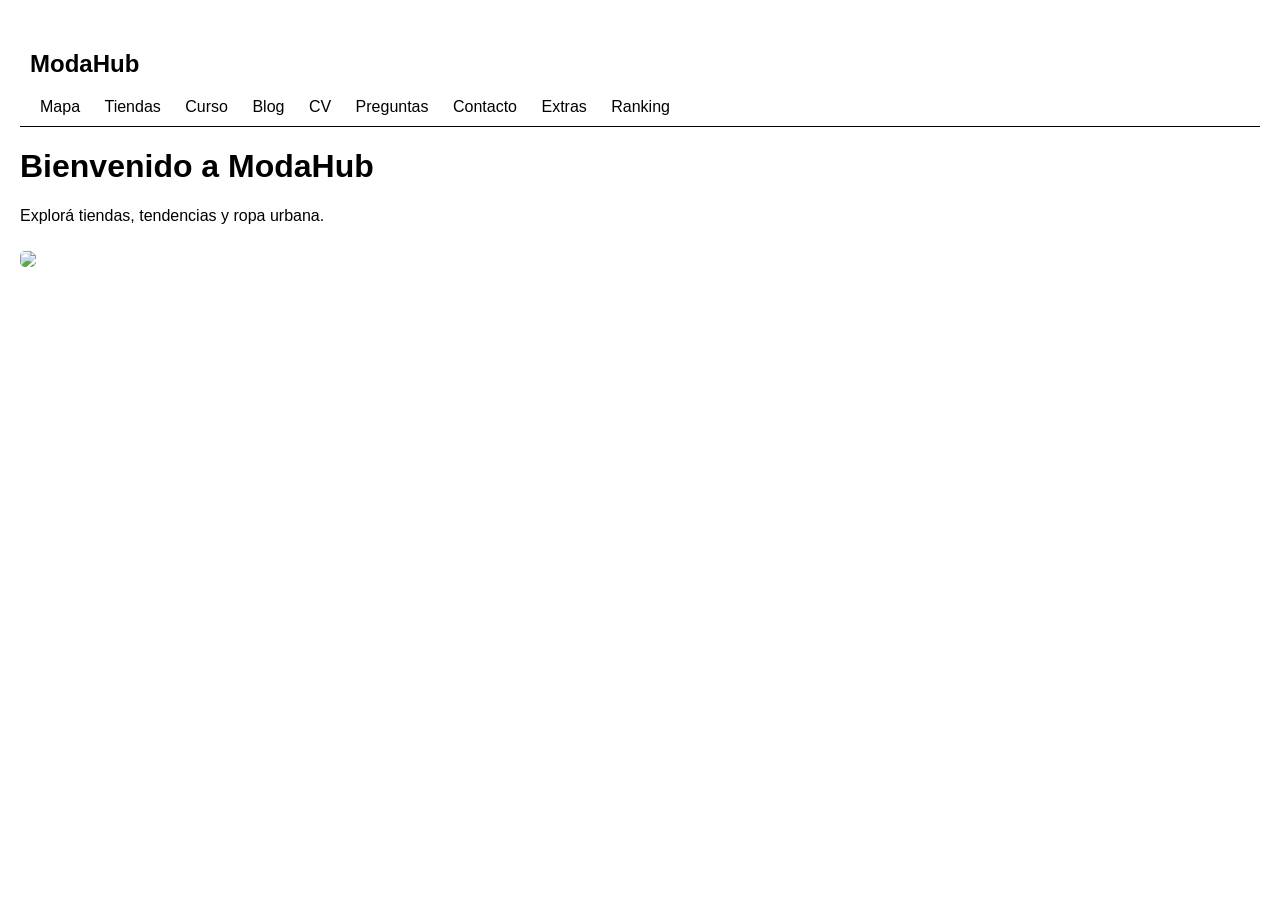
==== index.html @ ccc8531a "Add files via upload" ====
<!DOCTYPE html>
<html lang="es">

<head>
    <meta charset="UTF-8">
    <title>ModaHub</title>
    <link rel="stylesheet" href="estilos.css">
</head>

<body>

    <header>

        <h2>ModaHub</h2>

        <nav>
            <a href="mapa.html">Mapa</a>
            <a href="tiendas.html">Tiendas</a>
            <a href="curso.html">Curso</a>
            <a href="blog.html">Blog</a>
            <a href="cv.html">CV</a>
            <a href="preguntas.html">Preguntas</a>
            <a href="contacto.html">Contacto</a>
            <a href="extras.html">Extras</a>
            <a href="ranking.html">Ranking</a>
        </nav>

    </header>

    <h1>Bienvenido a ModaHub</h1>

    <p>Explorá tiendas, tendencias y ropa urbana.</p>

    <img src="imagenes/ropaurbana.png" width="350">

</body>

</html>
---- estilos.css ----
body {
    margin: 0;
    padding: 20px;
    font-family: Arial;
    background: white;
}

header {
    border-bottom: 1px solid black;
    padding: 10px;
}

nav a {
    margin: 10px;
    text-decoration: none;
    color: black;
}

img {
    margin: 10px 0;
    border-radius: 5px;
}

a {
    color: rgba(228, 14, 14, 0.842);
}
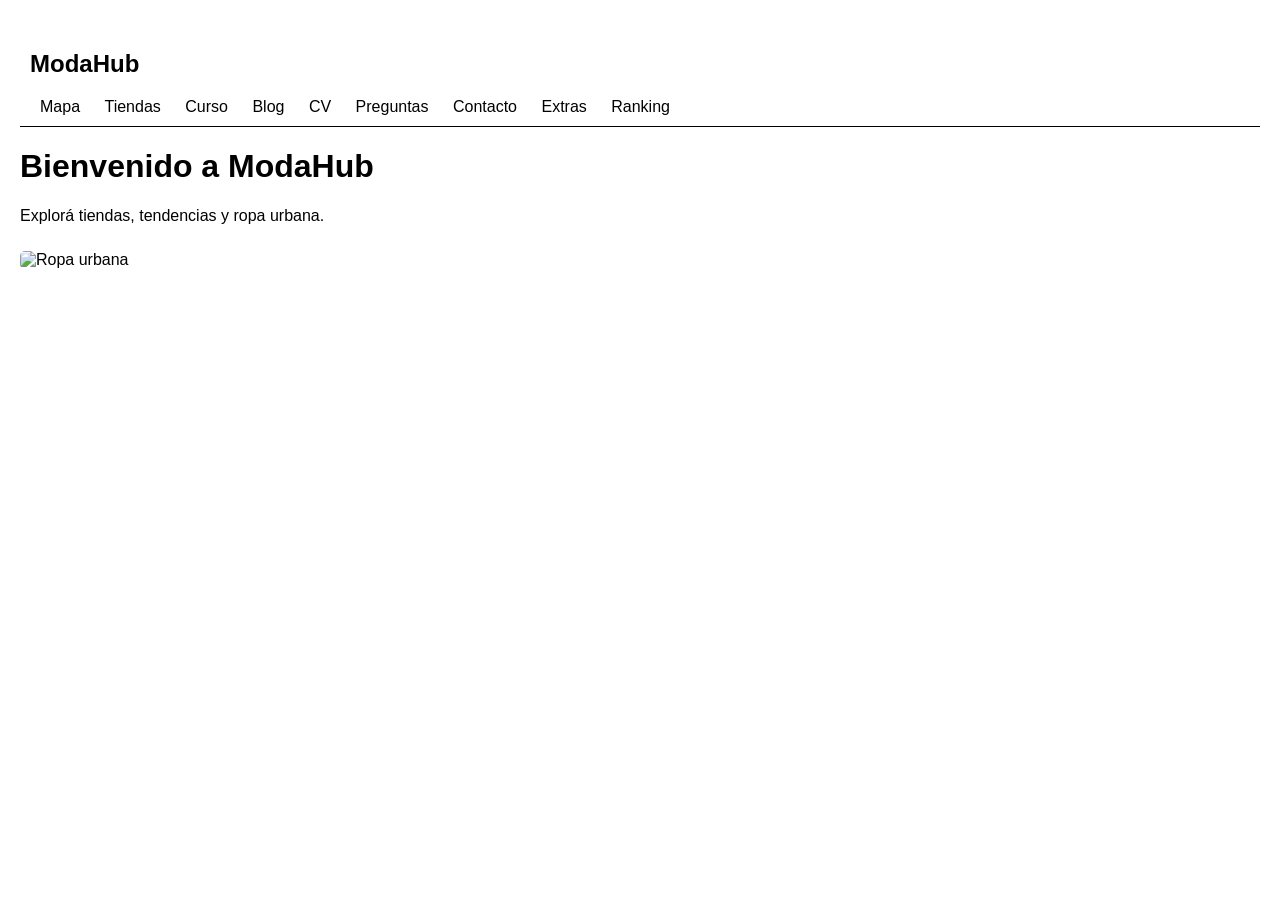
==== commit 09a0f9cd: "Update index.html" ====
--- a/index.html
+++ b/index.html
@@ -1,38 +1,33 @@
 <!DOCTYPE html>
 <html lang="es">
-
 <head>
     <meta charset="UTF-8">
     <title>ModaHub</title>
     <link rel="stylesheet" href="estilos.css">
 </head>
-
 <body>
 
-    <header>
+<header>
+    <h2>ModaHub</h2>
 
-        <h2>ModaHub</h2>
+    <nav>
+        <a href="mapa.html">Mapa</a>
+        <a href="tiendas.html">Tiendas</a>
+        <a href="curso.html">Curso</a>
+        <a href="blog.html">Blog</a>
+        <a href="cv.html">CV</a>
+        <a href="preguntas.html">Preguntas</a>
+        <a href="contacto.html">Contacto</a>
+        <a href="extras.html">Extras</a>
+        <a href="ranking.html">Ranking</a>
+    </nav>
+</header>
 
-        <nav>
-            <a href="mapa.html">Mapa</a>
-            <a href="tiendas.html">Tiendas</a>
-            <a href="curso.html">Curso</a>
-            <a href="blog.html">Blog</a>
-            <a href="cv.html">CV</a>
-            <a href="preguntas.html">Preguntas</a>
-            <a href="contacto.html">Contacto</a>
-            <a href="extras.html">Extras</a>
-            <a href="ranking.html">Ranking</a>
-        </nav>
+<h1>Bienvenido a ModaHub</h1>
 
-    </header>
+<p>Explorá tiendas, tendencias y ropa urbana.</p>
 
-    <h1>Bienvenido a ModaHub</h1>
-
-    <p>Explorá tiendas, tendencias y ropa urbana.</p>
-
-    <img src="imagenes/ropaurbana.png" width="350">
+<img src="imagenes/ropaurbana.png" alt="Ropa urbana" width="350">
 
 </body>
-
-</html>+</html>
--- a/estilos.css
+++ b/estilos.css
@@ -1,8 +1,9 @@
 body {
     margin: 0;
     padding: 20px;
-    font-family: Arial;
+    font-family: Arial, sans-serif;
     background: white;
+    color: black;
 }
 
 header {
@@ -19,8 +20,18 @@
 img {
     margin: 10px 0;
     border-radius: 5px;
+    max-width: 100%;
+    height: auto;
 }
 
 a {
-    color: rgba(228, 14, 14, 0.842);
-}+    color: #b00000;
+}
+
+a:focus,
+button:focus,
+input:focus,
+textarea:focus {
+    outline: 3px solid blue;
+    outline-offset: 2px;
+}
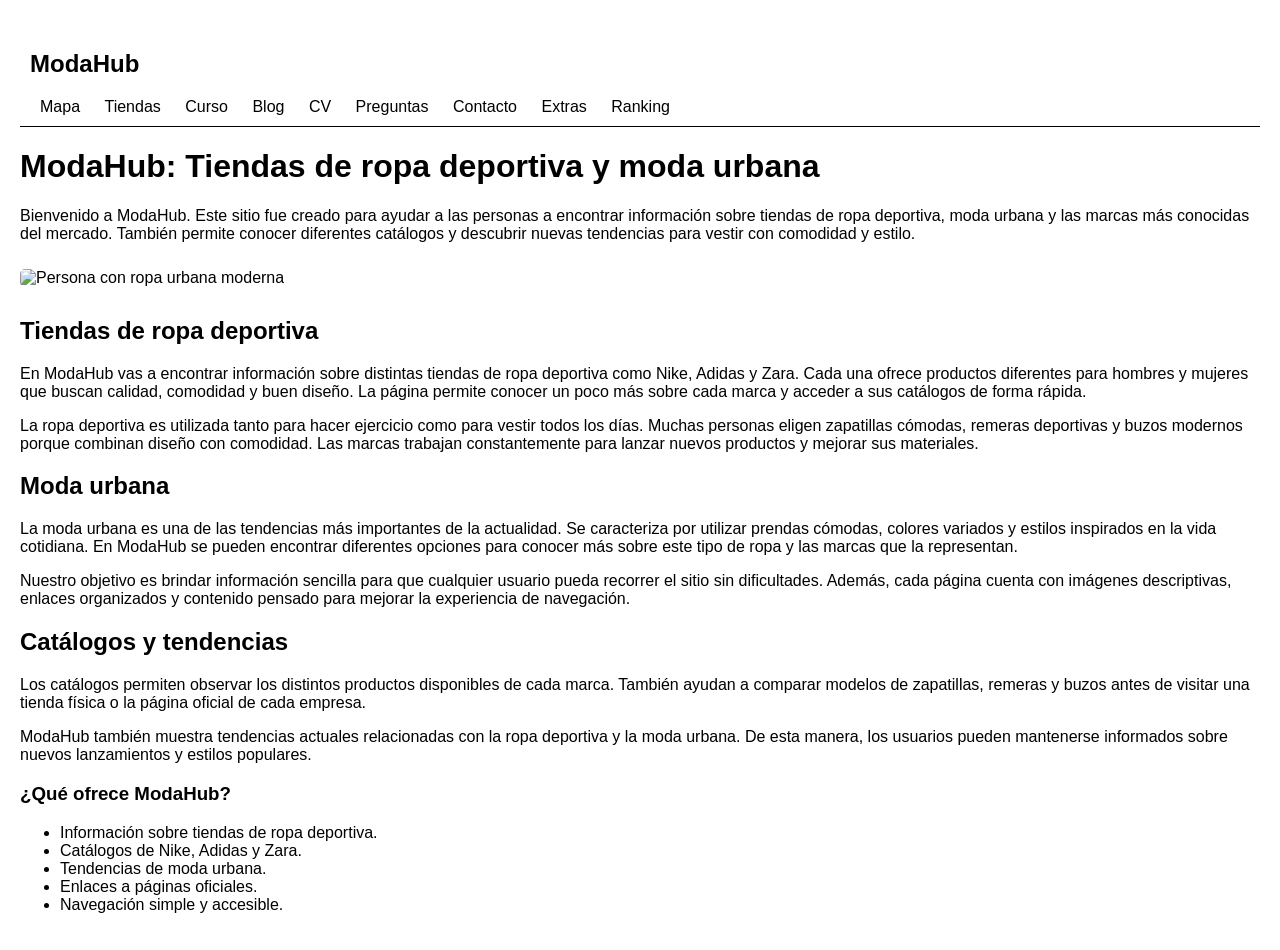
==== commit 8761f9a7: "Revise index.html for enhanced content and SEO Updated the content and structure of the ModaHub home" ====
--- a/index.html
+++ b/index.html
@@ -1,33 +1,103 @@
 <!DOCTYPE html>
 <html lang="es">
+
 <head>
     <meta charset="UTF-8">
-    <title>ModaHub</title>
+
+    <title>ModaHub | Tiendas de ropa deportiva y moda urbana</title>
+
+    <meta name="description"
+        content="ModaHub es un sitio para descubrir tiendas de ropa deportiva, moda urbana, catálogos de Nike, Adidas y Zara, tendencias y recomendaciones para encontrar el mejor estilo.">
+
     <link rel="stylesheet" href="estilos.css">
 </head>
+
 <body>
 
 <header>
-    <h2>ModaHub</h2>
 
-    <nav>
-        <a href="mapa.html">Mapa</a>
-        <a href="tiendas.html">Tiendas</a>
-        <a href="curso.html">Curso</a>
-        <a href="blog.html">Blog</a>
-        <a href="cv.html">CV</a>
-        <a href="preguntas.html">Preguntas</a>
-        <a href="contacto.html">Contacto</a>
-        <a href="extras.html">Extras</a>
-        <a href="ranking.html">Ranking</a>
-    </nav>
+<h2>ModaHub</h2>
+
+<nav>
+
+<a href="mapa.html">Mapa</a>
+
+<a href="tiendas.html">Tiendas</a>
+
+<a href="curso.html">Curso</a>
+
+<a href="blog.html">Blog</a>
+
+<a href="cv.html">CV</a>
+
+<a href="preguntas.html">Preguntas</a>
+
+<a href="contacto.html">Contacto</a>
+
+<a href="extras.html">Extras</a>
+
+<a href="ranking.html">Ranking</a>
+
+</nav>
+
 </header>
 
-<h1>Bienvenido a ModaHub</h1>
+<h1>ModaHub: Tiendas de ropa deportiva y moda urbana</h1>
 
-<p>Explorá tiendas, tendencias y ropa urbana.</p>
+<p>
+Bienvenido a ModaHub. Este sitio fue creado para ayudar a las personas a encontrar información sobre tiendas de ropa deportiva, moda urbana y las marcas más conocidas del mercado. También permite conocer diferentes catálogos y descubrir nuevas tendencias para vestir con comodidad y estilo.
+</p>
 
-<img src="imagenes/ropaurbana.png" alt="Ropa urbana" width="350">
+<img src="imagenes/ropaurbana.png"
+alt="Persona con ropa urbana moderna"
+width="350">
+
+<h2>Tiendas de ropa deportiva</h2>
+
+<p>
+En ModaHub vas a encontrar información sobre distintas tiendas de ropa deportiva como Nike, Adidas y Zara. Cada una ofrece productos diferentes para hombres y mujeres que buscan calidad, comodidad y buen diseño. La página permite conocer un poco más sobre cada marca y acceder a sus catálogos de forma rápida.
+</p>
+
+<p>
+La ropa deportiva es utilizada tanto para hacer ejercicio como para vestir todos los días. Muchas personas eligen zapatillas cómodas, remeras deportivas y buzos modernos porque combinan diseño con comodidad. Las marcas trabajan constantemente para lanzar nuevos productos y mejorar sus materiales.
+</p>
+
+<h2>Moda urbana</h2>
+
+<p>
+La moda urbana es una de las tendencias más importantes de la actualidad. Se caracteriza por utilizar prendas cómodas, colores variados y estilos inspirados en la vida cotidiana. En ModaHub se pueden encontrar diferentes opciones para conocer más sobre este tipo de ropa y las marcas que la representan.
+</p>
+
+<p>
+Nuestro objetivo es brindar información sencilla para que cualquier usuario pueda recorrer el sitio sin dificultades. Además, cada página cuenta con imágenes descriptivas, enlaces organizados y contenido pensado para mejorar la experiencia de navegación.
+</p>
+
+<h2>Catálogos y tendencias</h2>
+
+<p>
+Los catálogos permiten observar los distintos productos disponibles de cada marca. También ayudan a comparar modelos de zapatillas, remeras y buzos antes de visitar una tienda física o la página oficial de cada empresa.
+</p>
+
+<p>
+ModaHub también muestra tendencias actuales relacionadas con la ropa deportiva y la moda urbana. De esta manera, los usuarios pueden mantenerse informados sobre nuevos lanzamientos y estilos populares.
+</p>
+
+<h3>¿Qué ofrece ModaHub?</h3>
+
+<ul>
+
+<li>Información sobre tiendas de ropa deportiva.</li>
+
+<li>Catálogos de Nike, Adidas y Zara.</li>
+
+<li>Tendencias de moda urbana.</li>
+
+<li>Enlaces a páginas oficiales.</li>
+
+<li>Navegación simple y accesible.</li>
+
+</ul>
 
 </body>
+
 </html>
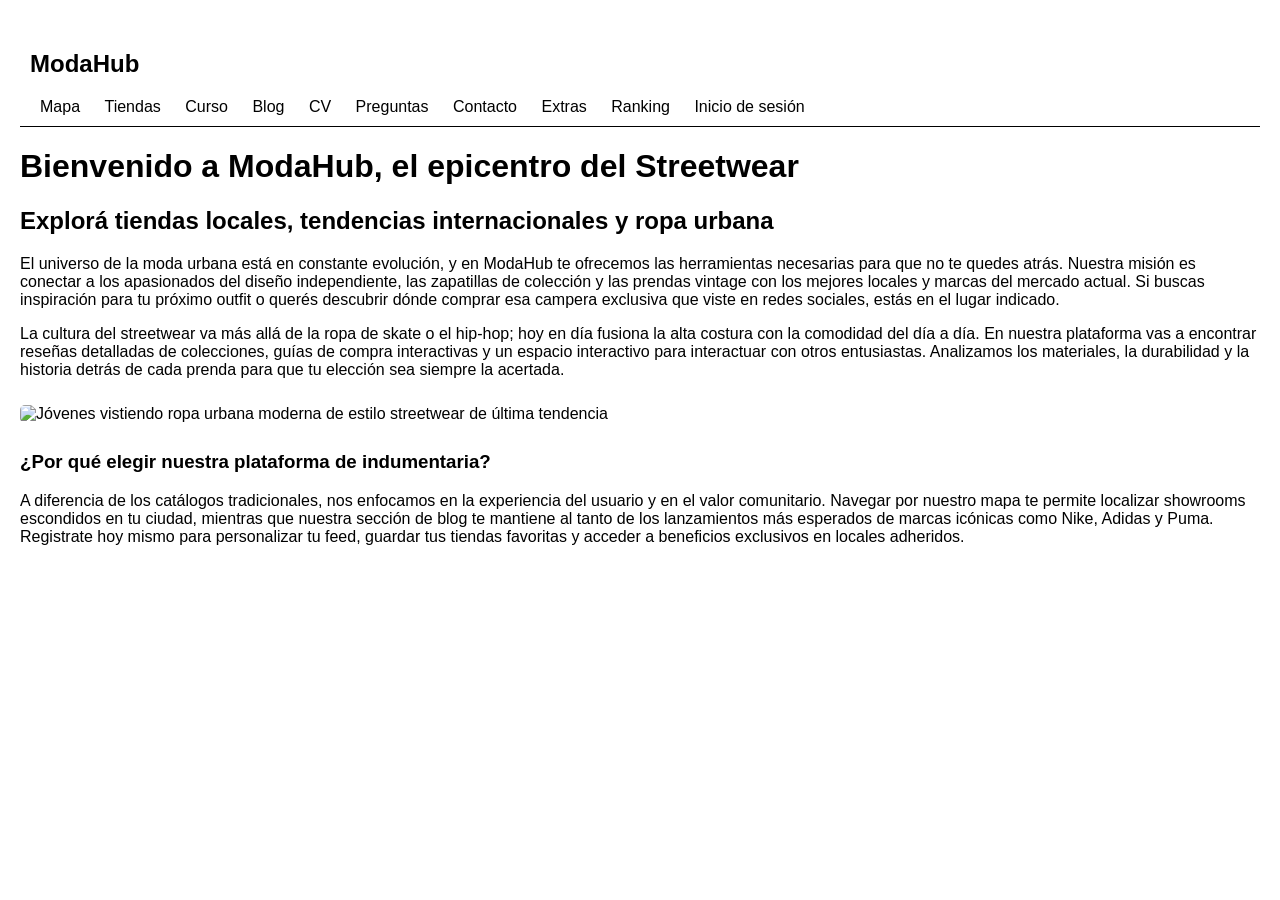
==== commit 0b557db6: "Update index.html" ====
--- a/index.html
+++ b/index.html
@@ -3,101 +3,61 @@
 
 <head>
     <meta charset="UTF-8">
-
-    <title>ModaHub | Tiendas de ropa deportiva y moda urbana</title>
-
-    <meta name="description"
-        content="ModaHub es un sitio para descubrir tiendas de ropa deportiva, moda urbana, catálogos de Nike, Adidas y Zara, tendencias y recomendaciones para encontrar el mejor estilo.">
-
+    <title>ModaHub | Comunidad de Moda Urbana y Tendencias de Ropa</title>
+    <meta name="description" content="Descubre ModaHub, la plataforma definitiva para explorar tiendas de ropa urbana, conocer las últimas tendencias globales y conectar con marcas exclusivas.">
     <link rel="stylesheet" href="estilos.css">
 </head>
 
 <body>
 
-<header>
+    <header>
+        <h2>ModaHub</h2>
+        <p id="sesion"></p>
+        <div id="botonCerrar"></div>
 
-<h2>ModaHub</h2>
+        <nav>
+            <a href="mapa.html">Mapa</a>
+            <a href="tiendas.html">Tiendas</a>
+            <a href="curso.html">Curso</a>
+            <a href="blog.html">Blog</a>
+            <a href="cv.html">CV</a>
+            <a href="preguntas.html">Preguntas</a>
+            <a href="contacto.html">Contacto</a>
+            <a href="extras.html">Extras</a>
+            <a href="ranking.html">Ranking</a>
+            <a href="iniciosecion.html">Inicio de sesión</a>
+        </nav>
+    </header>
 
-<nav>
+    <h1>Bienvenido a ModaHub, el epicentro del Streetwear</h1>
 
-<a href="mapa.html">Mapa</a>
+    <h2>Explorá tiendas locales, tendencias internacionales y ropa urbana</h2>
+    <p>
+        El universo de la moda urbana está en constante evolución, y en ModaHub te ofrecemos las herramientas necesarias para que no te quedes atrás. Nuestra misión es conectar a los apasionados del diseño independiente, las zapatillas de colección y las prendas vintage con los mejores locales y marcas del mercado actual. Si buscas inspiración para tu próximo outfit o querés descubrir dónde comprar esa campera exclusiva que viste en redes sociales, estás en el lugar indicado.
+    </p>
 
-<a href="tiendas.html">Tiendas</a>
+    <p>
+        La cultura del streetwear va más allá de la ropa de skate o el hip-hop; hoy en día fusiona la alta costura con la comodidad del día a día. En nuestra plataforma vas a encontrar reseñas detalladas de colecciones, guías de compra interactivas y un espacio interactivo para interactuar con otros entusiastas. Analizamos los materiales, la durabilidad y la historia detrás de cada prenda para que tu elección sea siempre la acertada.
+    </p>
 
-<a href="curso.html">Curso</a>
+    <img src="imagenes/ropaurbana.png" width="350" alt="Jóvenes vistiendo ropa urbana moderna de estilo streetwear de última tendencia">
 
-<a href="blog.html">Blog</a>
+    <h3>¿Por qué elegir nuestra plataforma de indumentaria?</h3>
+    <p>
+        A diferencia de los catálogos tradicionales, nos enfocamos en la experiencia del usuario y en el valor comunitario. Navegar por nuestro mapa te permite localizar showrooms escondidos en tu ciudad, mientras que nuestra sección de blog te mantiene al tanto de los lanzamientos más esperados de marcas icónicas como Nike, Adidas y Puma. Registrate hoy mismo para personalizar tu feed, guardar tus tiendas favoritas y acceder a beneficios exclusivos en locales adheridos.
+    </p>
 
-<a href="cv.html">CV</a>
-
-<a href="preguntas.html">Preguntas</a>
-
-<a href="contacto.html">Contacto</a>
-
-<a href="extras.html">Extras</a>
-
-<a href="ranking.html">Ranking</a>
-
-</nav>
-
-</header>
-
-<h1>ModaHub: Tiendas de ropa deportiva y moda urbana</h1>
-
-<p>
-Bienvenido a ModaHub. Este sitio fue creado para ayudar a las personas a encontrar información sobre tiendas de ropa deportiva, moda urbana y las marcas más conocidas del mercado. También permite conocer diferentes catálogos y descubrir nuevas tendencias para vestir con comodidad y estilo.
-</p>
-
-<img src="imagenes/ropaurbana.png"
-alt="Persona con ropa urbana moderna"
-width="350">
-
-<h2>Tiendas de ropa deportiva</h2>
-
-<p>
-En ModaHub vas a encontrar información sobre distintas tiendas de ropa deportiva como Nike, Adidas y Zara. Cada una ofrece productos diferentes para hombres y mujeres que buscan calidad, comodidad y buen diseño. La página permite conocer un poco más sobre cada marca y acceder a sus catálogos de forma rápida.
-</p>
-
-<p>
-La ropa deportiva es utilizada tanto para hacer ejercicio como para vestir todos los días. Muchas personas eligen zapatillas cómodas, remeras deportivas y buzos modernos porque combinan diseño con comodidad. Las marcas trabajan constantemente para lanzar nuevos productos y mejorar sus materiales.
-</p>
-
-<h2>Moda urbana</h2>
-
-<p>
-La moda urbana es una de las tendencias más importantes de la actualidad. Se caracteriza por utilizar prendas cómodas, colores variados y estilos inspirados en la vida cotidiana. En ModaHub se pueden encontrar diferentes opciones para conocer más sobre este tipo de ropa y las marcas que la representan.
-</p>
-
-<p>
-Nuestro objetivo es brindar información sencilla para que cualquier usuario pueda recorrer el sitio sin dificultades. Además, cada página cuenta con imágenes descriptivas, enlaces organizados y contenido pensado para mejorar la experiencia de navegación.
-</p>
-
-<h2>Catálogos y tendencias</h2>
-
-<p>
-Los catálogos permiten observar los distintos productos disponibles de cada marca. También ayudan a comparar modelos de zapatillas, remeras y buzos antes de visitar una tienda física o la página oficial de cada empresa.
-</p>
-
-<p>
-ModaHub también muestra tendencias actuales relacionadas con la ropa deportiva y la moda urbana. De esta manera, los usuarios pueden mantenerse informados sobre nuevos lanzamientos y estilos populares.
-</p>
-
-<h3>¿Qué ofrece ModaHub?</h3>
-
-<ul>
-
-<li>Información sobre tiendas de ropa deportiva.</li>
-
-<li>Catálogos de Nike, Adidas y Zara.</li>
-
-<li>Tendencias de moda urbana.</li>
-
-<li>Enlaces a páginas oficiales.</li>
-
-<li>Navegación simple y accesible.</li>
-
-</ul>
+    <script>
+        let usuario = localStorage.getItem("usuarioModaHub");
+        if (usuario) {
+            document.getElementById("sesion").innerHTML = "Sesión iniciada: " + usuario;
+            document.getElementById("botonCerrar").innerHTML = '<button onclick="cerrarSesion()">Cerrar sesión</button>';
+        }
+        function cerrarSesion() {
+            localStorage.removeItem("usuarioModaHub");
+            location.reload();
+        }
+    </script>
 
 </body>
-
 </html>
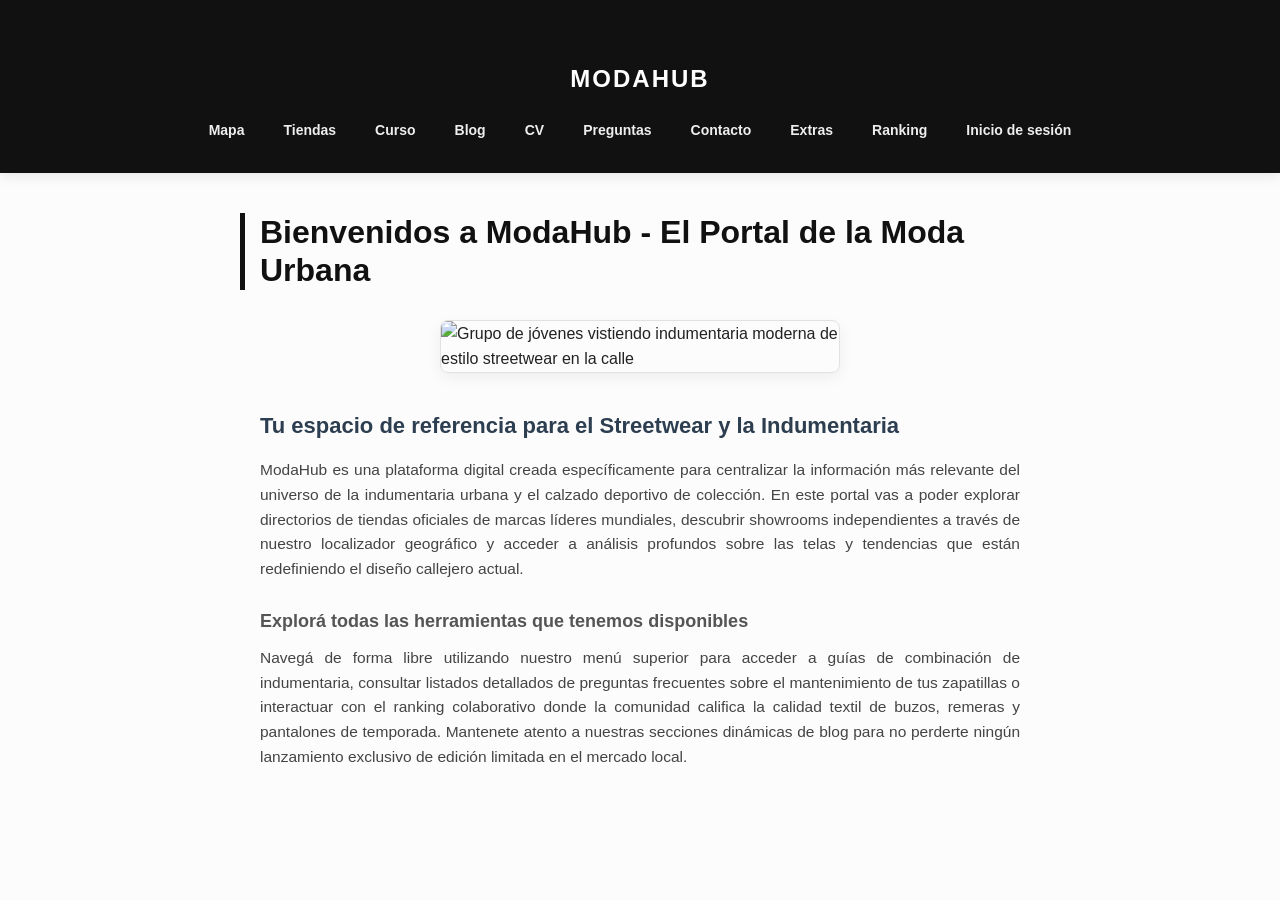
==== commit f2a93eb1: "Update index.html" ====
--- a/index.html
+++ b/index.html
@@ -3,8 +3,8 @@
 
 <head>
     <meta charset="UTF-8">
-    <title>ModaHub | Comunidad de Moda Urbana y Tendencias de Ropa</title>
-    <meta name="description" content="Descubre ModaHub, la plataforma definitiva para explorar tiendas de ropa urbana, conocer las últimas tendencias globales y conectar con marcas exclusivas.">
+    <title>ModaHub | Comunidad de Moda Urbana, Streetwear y Zapatillas</title>
+    <meta name="description" content="Bienvenido a ModaHub, el portal definitivo de streetwear. Descubrí catálogos de Nike, Adidas y Zara, localizá tiendas en el mapa y aprendé sobre indumentaria.">
     <link rel="stylesheet" href="estilos.css">
 </head>
 
@@ -29,22 +29,18 @@
         </nav>
     </header>
 
-    <h1>Bienvenido a ModaHub, el epicentro del Streetwear</h1>
+    <h1>Bienvenidos a ModaHub - El Portal de la Moda Urbana</h1>
 
-    <h2>Explorá tiendas locales, tendencias internacionales y ropa urbana</h2>
+    <img src="imagenes/ropaurbana.png" width="400" alt="Grupo de jóvenes vistiendo indumentaria moderna de estilo streetwear en la calle">
+
+    <h2>Tu espacio de referencia para el Streetwear y la Indumentaria</h2>
     <p>
-        El universo de la moda urbana está en constante evolución, y en ModaHub te ofrecemos las herramientas necesarias para que no te quedes atrás. Nuestra misión es conectar a los apasionados del diseño independiente, las zapatillas de colección y las prendas vintage con los mejores locales y marcas del mercado actual. Si buscas inspiración para tu próximo outfit o querés descubrir dónde comprar esa campera exclusiva que viste en redes sociales, estás en el lugar indicado.
+        ModaHub es una plataforma digital creada específicamente para centralizar la información más relevante del universo de la indumentaria urbana y el calzado deportivo de colección. En este portal vas a poder explorar directorios de tiendas oficiales de marcas líderes mundiales, descubrir showrooms independientes a través de nuestro localizador geográfico y acceder a análisis profundos sobre las telas y tendencias que están redefiniendo el diseño callejero actual.
     </p>
 
+    <h3>Explorá todas las herramientas que tenemos disponibles</h3>
     <p>
-        La cultura del streetwear va más allá de la ropa de skate o el hip-hop; hoy en día fusiona la alta costura con la comodidad del día a día. En nuestra plataforma vas a encontrar reseñas detalladas de colecciones, guías de compra interactivas y un espacio interactivo para interactuar con otros entusiastas. Analizamos los materiales, la durabilidad y la historia detrás de cada prenda para que tu elección sea siempre la acertada.
-    </p>
-
-    <img src="imagenes/ropaurbana.png" width="350" alt="Jóvenes vistiendo ropa urbana moderna de estilo streetwear de última tendencia">
-
-    <h3>¿Por qué elegir nuestra plataforma de indumentaria?</h3>
-    <p>
-        A diferencia de los catálogos tradicionales, nos enfocamos en la experiencia del usuario y en el valor comunitario. Navegar por nuestro mapa te permite localizar showrooms escondidos en tu ciudad, mientras que nuestra sección de blog te mantiene al tanto de los lanzamientos más esperados de marcas icónicas como Nike, Adidas y Puma. Registrate hoy mismo para personalizar tu feed, guardar tus tiendas favoritas y acceder a beneficios exclusivos en locales adheridos.
+        Navegá de forma libre utilizando nuestro menú superior para acceder a guías de combinación de indumentaria, consultar listados detallados de preguntas frecuentes sobre el mantenimiento de tus zapatillas o interactuar con el ranking colaborativo donde la comunidad califica la calidad textil de buzos, remeras y pantalones de temporada. Mantenete atento a nuestras secciones dinámicas de blog para no perderte ningún lanzamiento exclusivo de edición limitada en el mercado local.
     </p>
 
     <script>
--- a/estilos.css
+++ b/estilos.css
@@ -1,37 +1,268 @@
+
+* {
+    box-sizing: border-box;
+    margin: 0;
+    padding: 0;
+}
+
 body {
-    margin: 0;
-    padding: 20px;
-    font-family: Arial, sans-serif;
-    background: white;
-    color: black;
-}
-
+    padding: 0;
+    font-family: 'Segoe UI', Tahoma, Geneva, Verdana, sans-serif;
+    background-color: #fcfcfc;
+    color: #222222;
+    line-height: 1.6;
+}
+
+/* --- Contenedor general para dar un margen limpio al flujo de lectura --- */
+body > h1, 
+body > h2, 
+body > h3, 
+body > p, 
+body > form, 
+body > div, 
+body > a,
+body > label {
+    display: block;
+    max-width: 800px;
+    margin-left: auto;
+    margin-right: auto;
+    padding-left: 20px;
+    padding-right: 20px;
+}
+
+/* Evitar que los enlaces inline rompan el diseño de bloque del contenedor */
+body > a {
+    display: inline-block;
+    margin-top: 10px;
+    margin-bottom: 10px;
+}
+
+/* --- Encabezado Principal (Header & Navegación) --- */
 header {
-    border-bottom: 1px solid black;
-    padding: 10px;
+    background-color: #111111; /* Negro urbano */
+    color: #ffffff;
+    padding: 25px 20px;
+    margin-bottom: 40px;
+    box-shadow: 0 4px 12px rgba(0,0,0,0.08);
+}
+
+header h2 {
+    font-size: 24px;
+    font-weight: 800;
+    text-transform: uppercase;
+    letter-spacing: 2px;
+    text-align: center;
+    margin-bottom: 15px;
+    color: #ffffff;
+}
+
+header #sesion {
+    text-align: center;
+    font-size: 13px;
+    color: #aaaaaa;
+    margin-bottom: 10px;
+}
+
+header #botonCerrar {
+    text-align: center;
+    margin-bottom: 15px;
+}
+
+header #botonCerrar button {
+    background: #ff4444;
+    color: white;
+    border: none;
+    padding: 5px 12px;
+    border-radius: 4px;
+    cursor: pointer;
+    font-size: 12px;
+}
+
+nav {
+    display: flex;
+    flex-wrap: wrap;
+    justify-content: center;
+    gap: 15px;
+    max-width: 1000px;
+    margin: 0 auto;
 }
 
 nav a {
-    margin: 10px;
+    color: #eeeeee;
     text-decoration: none;
-    color: black;
-}
-
+    font-size: 14px;
+    font-weight: 600;
+    padding: 6px 12px;
+    border-radius: 4px;
+    transition: all 0.3s ease;
+}
+
+nav a:hover {
+    background-color: #ffffff;
+    color: #111111;
+}
+
+/* --- Tipografía Jerárquica y SEO --- */
+h1 {
+    font-size: 32px;
+    font-weight: 800;
+    color: #111111;
+    line-height: 1.2;
+    margin-top: 20px;
+    margin-bottom: 20px;
+    border-left: 5px solid #111111;
+    padding-left: 15px !important;
+}
+
+h2 {
+    font-size: 22px;
+    font-weight: 700;
+    color: #2c3e50;
+    margin-top: 35px;
+    margin-bottom: 15px;
+}
+
+h3 {
+    font-size: 18px;
+    font-weight: 600;
+    color: #555555;
+    margin-top: 25px;
+    margin-bottom: 10px;
+}
+
+p {
+    font-size: 15.5px;
+    color: #444444;
+    margin-bottom: 20px;
+    text-align: justify;
+}
+
+/* --- Enlaces Globales --- */
+a {
+    color: #0066cc;
+    text-decoration: none;
+    font-weight: 600;
+    transition: color 0.2s ease;
+}
+
+a:hover {
+    color: #004499;
+    text-decoration: underline;
+}
+
+/* --- Imágenes Optimizadas --- */
 img {
-    margin: 10px 0;
-    border-radius: 5px;
+    display: block;
     max-width: 100%;
     height: auto;
-}
-
-a {
-    color: #b00000;
-}
-
-a:focus,
-button:focus,
-input:focus,
+    margin: 30px auto;
+    border-radius: 8px;
+    box-shadow: 0 5px 15px rgba(0,0,0,0.06);
+    border: 1px solid #e1e1e1;
+}
+
+/* --- Formularios y Elementos de Interfaz (iniciosecion.html) --- */
+form {
+    background: #ffffff;
+    padding: 30px !important;
+    border-radius: 8px;
+    box-shadow: 0 4px 20px rgba(0,0,0,0.05);
+    border: 1px solid #eeeeee;
+    margin-top: 25px;
+    margin-bottom: 35px;
+}
+
+form h2 {
+    margin-top: 10px;
+    margin-bottom: 20px;
+    font-size: 20px;
+    border-bottom: 2px solid #eeeeee;
+    padding-bottom: 10px;
+}
+
+label {
+    font-weight: 600;
+    font-size: 14px;
+    color: #333333;
+}
+
+input[type="text"],
+input[type="password"],
+input[type="email"],
+input[type="number"],
+textarea {
+    width: 100%;
+    padding: 10px 12px;
+    margin-top: 6px;
+    margin-bottom: 4px;
+    border: 1px solid #cccccc;
+    border-radius: 5px;
+    font-family: inherit;
+    font-size: 14px;
+    transition: border-color 0.2s ease;
+}
+
+input[type="text"]:focus,
+input[type="password"]:focus,
+input[type="email"]:focus,
+input[type="number"]:focus,
 textarea:focus {
-    outline: 3px solid blue;
-    outline-offset: 2px;
-}
+    border-color: #111111;
+    outline: none;
+}
+
+/* Botones modernos */
+button, 
+input[type="submit"], 
+input[type="reset"] {
+    background-color: #111111;
+    color: #ffffff;
+    border: none;
+    padding: 10px 20px;
+    font-size: 14px;
+    font-weight: 600;
+    border-radius: 5px;
+    cursor: pointer;
+    transition: background-color 0.2s ease;
+    margin-right: 10px;
+    margin-top: 10px;
+}
+
+button:hover, 
+input[type="submit"]:hover {
+    background-color: #333333;
+}
+
+input[type="reset"] {
+    background-color: #e0e0e0;
+    color: #333333;
+}
+
+input[type="reset"]:hover {
+    background-color: #d0d0d0;
+}
+
+/* Selectores de Login / Registro superiores */
+body > button {
+    display: inline-block;
+    margin-bottom: 20px;
+    max-width: fit-content;
+}
+
+/* Separadores elegantes */
+hr {
+    border: 0;
+    height: 1px;
+    background: #e0e0e0;
+    margin: 40px auto;
+    max-width: 800px;
+}
+
+/* Estilos de datos de empresa e interactivos */
+#datosEmpresa {
+    background-color: #f9f9f9;
+    padding: 15px;
+    border-left: 3px solid #111111;
+    border-radius: 4px;
+    margin-top: 15px;
+}
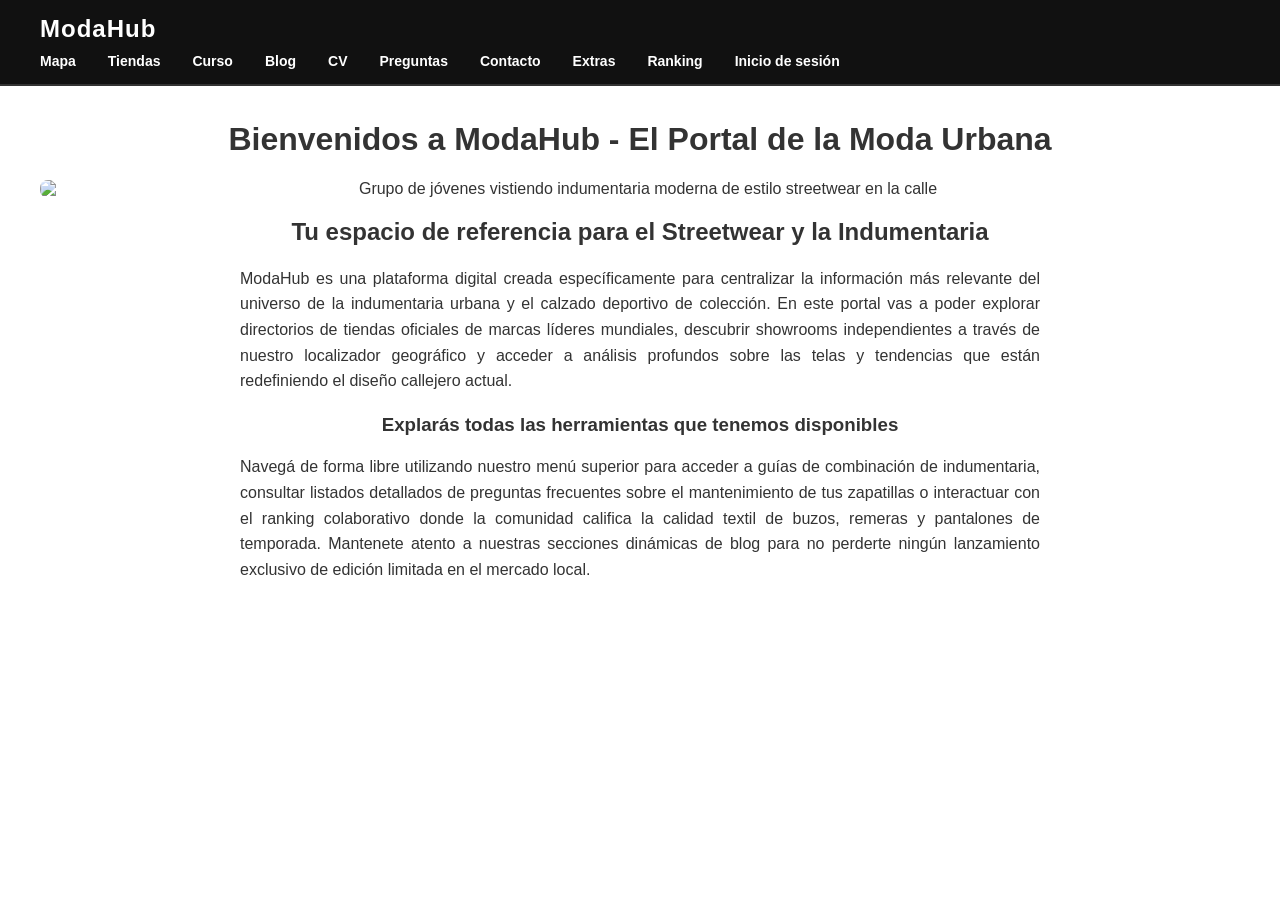
==== commit 99e07dcc: "Update index.html" ====
--- a/index.html
+++ b/index.html
@@ -1,20 +1,15 @@
 <!DOCTYPE html>
 <html lang="es">
-
 <head>
     <meta charset="UTF-8">
+    <meta name="viewport" content="width=device-width, initial-scale=1.0">
     <title>ModaHub | Comunidad de Moda Urbana, Streetwear y Zapatillas</title>
-    <meta name="description" content="Bienvenido a ModaHub, el portal definitivo de streetwear. Descubrí catálogos de Nike, Adidas y Zara, localizá tiendas en el mapa y aprendé sobre indumentaria.">
     <link rel="stylesheet" href="estilos.css">
 </head>
-
 <body>
 
     <header>
         <h2>ModaHub</h2>
-        <p id="sesion"></p>
-        <div id="botonCerrar"></div>
-
         <nav>
             <a href="mapa.html">Mapa</a>
             <a href="tiendas.html">Tiendas</a>
@@ -29,31 +24,26 @@
         </nav>
     </header>
 
-    <h1>Bienvenidos a ModaHub - El Portal de la Moda Urbana</h1>
+    <main style="padding: 20px; text-align: center;">
+        <h1>Bienvenidos a ModaHub - El Portal de la Moda Urbana</h1>
 
-    <img src="imagenes/ropaurbana.png" width="400" alt="Grupo de jóvenes vistiendo indumentaria moderna de estilo streetwear en la calle">
+        <div style="margin: 20px 0;">
+            <img src="imagenes/ropaurbana.png" alt="Grupo de jóvenes vistiendo indumentaria moderna de estilo streetwear en la calle" style="max-width: 100%; height: auto; border-radius: 8px;">
+        </div>
 
-    <h2>Tu espacio de referencia para el Streetwear y la Indumentaria</h2>
-    <p>
-        ModaHub es una plataforma digital creada específicamente para centralizar la información más relevante del universo de la indumentaria urbana y el calzado deportivo de colección. En este portal vas a poder explorar directorios de tiendas oficiales de marcas líderes mundiales, descubrir showrooms independientes a través de nuestro localizador geográfico y acceder a análisis profundos sobre las telas y tendencias que están redefiniendo el diseño callejero actual.
-    </p>
+        <h2>Tu espacio de referencia para el Streetwear y la Indumentaria</h2>
+        
+        <p style="max-width: 800px; margin: 0 auto 20px auto; text-align: justify; line-height: 1.6;">
+            ModaHub es una plataforma digital creada específicamente para centralizar la información más relevante del universo de la indumentaria urbana y el calzado deportivo de colección. En este portal vas a poder explorar directorios de tiendas oficiales de marcas líderes mundiales, descubrir showrooms independientes a través de nuestro localizador geográfico y acceder a análisis profundos sobre las telas y tendencias que están redefiniendo el diseño callejero actual.
+        </p>
 
-    <h3>Explorá todas las herramientas que tenemos disponibles</h3>
-    <p>
-        Navegá de forma libre utilizando nuestro menú superior para acceder a guías de combinación de indumentaria, consultar listados detallados de preguntas frecuentes sobre el mantenimiento de tus zapatillas o interactuar con el ranking colaborativo donde la comunidad califica la calidad textil de buzos, remeras y pantalones de temporada. Mantenete atento a nuestras secciones dinámicas de blog para no perderte ningún lanzamiento exclusivo de edición limitada en el mercado local.
-    </p>
-
-    <script>
-        let usuario = localStorage.getItem("usuarioModaHub");
-        if (usuario) {
-            document.getElementById("sesion").innerHTML = "Sesión iniciada: " + usuario;
-            document.getElementById("botonCerrar").innerHTML = '<button onclick="cerrarSesion()">Cerrar sesión</button>';
-        }
-        function cerrarSesion() {
-            localStorage.removeItem("usuarioModaHub");
-            location.reload();
-        }
-    </script>
+        <h3>Explarás todas las herramientas que tenemos disponibles</h3>
+        
+        <p style="max-width: 800px; margin: 0 auto; text-align: justify; line-height: 1.6;">
+            Navegá de forma libre utilizando nuestro menú superior para acceder a guías de combinación de indumentaria, consultar listados detallados de preguntas frecuentes sobre el mantenimiento de tus zapatillas o interactuar con el ranking colaborativo donde la comunidad califica la calidad textil de buzos, remeras y pantalones de temporada. Mantenete atento a nuestras secciones dinámicas de blog para no perderte ningún lanzamiento exclusivo de edición limitada en el mercado local.
+        </p>
+    </main>
 
 </body>
 </html>
+
--- a/estilos.css
+++ b/estilos.css
@@ -1,268 +1,90 @@
-
-* {
-    box-sizing: border-box;
+body {
     margin: 0;
     padding: 0;
+    padding-top: 80px; /* Evita que la barra negra tape el contenido */
+    font-family: Arial, sans-serif;
+    background-color: #ffffff;
+    color: #333333;
 }
 
-body {
-    padding: 0;
-    font-family: 'Segoe UI', Tahoma, Geneva, Verdana, sans-serif;
-    background-color: #fcfcfc;
-    color: #222222;
-    line-height: 1.6;
-}
-
-/* --- Contenedor general para dar un margen limpio al flujo de lectura --- */
-body > h1, 
-body > h2, 
-body > h3, 
-body > p, 
-body > form, 
-body > div, 
-body > a,
-body > label {
-    display: block;
-    max-width: 800px;
-    margin-left: auto;
-    margin-right: auto;
-    padding-left: 20px;
-    padding-right: 20px;
-}
-
-/* Evitar que los enlaces inline rompan el diseño de bloque del contenedor */
-body > a {
-    display: inline-block;
-    margin-top: 10px;
-    margin-bottom: 10px;
-}
-
-/* --- Encabezado Principal (Header & Navegación) --- */
 header {
-    background-color: #111111; /* Negro urbano */
+    background-color: #111111; /* Color negro urbano */
     color: #ffffff;
-    padding: 25px 20px;
-    margin-bottom: 40px;
-    box-shadow: 0 4px 12px rgba(0,0,0,0.08);
+    padding: 15px 20px;
+    position: fixed;
+    top: 0;
+    left: 0;
+    width: 100%;
+    box-sizing: border-box;
+    z-index: 1000;
+    display: flex;
+    flex-direction: column;
+    gap: 10px;
+    border-bottom: 2px solid #333333;
 }
 
 header h2 {
+    margin: 0;
     font-size: 24px;
-    font-weight: 800;
-    text-transform: uppercase;
-    letter-spacing: 2px;
-    text-align: center;
-    margin-bottom: 15px;
-    color: #ffffff;
+    letter-spacing: 1px;
 }
 
-header #sesion {
-    text-align: center;
-    font-size: 13px;
-    color: #aaaaaa;
-    margin-bottom: 10px;
-}
-
-header #botonCerrar {
-    text-align: center;
-    margin-bottom: 15px;
-}
-
-header #botonCerrar button {
-    background: #ff4444;
-    color: white;
-    border: none;
-    padding: 5px 12px;
-    border-radius: 4px;
-    cursor: pointer;
-    font-size: 12px;
+#sesion {
+    margin: 0;
+    font-size: 14px;
+    color: #cccccc;
 }
 
 nav {
     display: flex;
     flex-wrap: wrap;
-    justify-content: center;
-    gap: 15px;
-    max-width: 1000px;
-    margin: 0 auto;
+    gap: 12px;
 }
 
 nav a {
-    color: #eeeeee;
     text-decoration: none;
+    color: #ffffff;
+    font-weight: bold;
     font-size: 14px;
-    font-weight: 600;
-    padding: 6px 12px;
-    border-radius: 4px;
-    transition: all 0.3s ease;
+    transition: color 0.2s;
 }
 
 nav a:hover {
-    background-color: #ffffff;
-    color: #111111;
+    color: #00bcd4; /* Color celeste al pasar el mouse */
 }
 
-/* --- Tipografía Jerárquica y SEO --- */
-h1 {
-    font-size: 32px;
-    font-weight: 800;
-    color: #111111;
-    line-height: 1.2;
-    margin-top: 20px;
-    margin-bottom: 20px;
-    border-left: 5px solid #111111;
-    padding-left: 15px !important;
+/* Estilos generales para el contenido */
+h1, h2, h3, p {
+    padding: 0 20px;
 }
 
-h2 {
-    font-size: 22px;
-    font-weight: 700;
-    color: #2c3e50;
-    margin-top: 35px;
-    margin-bottom: 15px;
+img {
+    margin: 15px 20px;
+    border-radius: 8px;
+    display: block;
 }
 
-h3 {
-    font-size: 18px;
-    font-weight: 600;
-    color: #555555;
-    margin-top: 25px;
-    margin-bottom: 10px;
+a {
+    color: #007bff;
+    margin-left: 20px;
 }
 
-p {
-    font-size: 15.5px;
-    color: #444444;
-    margin-bottom: 20px;
-    text-align: justify;
+hr {
+    margin: 30px 20px;
+    border: 0;
+    border-top: 1px solid #eeeeee;
 }
 
-/* --- Enlaces Globales --- */
-a {
-    color: #0066cc;
-    text-decoration: none;
-    font-weight: 600;
-    transition: color 0.2s ease;
+button {
+    margin-left: 20px;
+    padding: 8px 15px;
+    background-color: #333;
+    color: white;
+    border: none;
+    border-radius: 4px;
+    cursor: pointer;
 }
 
-a:hover {
-    color: #004499;
-    text-decoration: underline;
+button:hover {
+    background-color: #555;
 }
-
-/* --- Imágenes Optimizadas --- */
-img {
-    display: block;
-    max-width: 100%;
-    height: auto;
-    margin: 30px auto;
-    border-radius: 8px;
-    box-shadow: 0 5px 15px rgba(0,0,0,0.06);
-    border: 1px solid #e1e1e1;
-}
-
-/* --- Formularios y Elementos de Interfaz (iniciosecion.html) --- */
-form {
-    background: #ffffff;
-    padding: 30px !important;
-    border-radius: 8px;
-    box-shadow: 0 4px 20px rgba(0,0,0,0.05);
-    border: 1px solid #eeeeee;
-    margin-top: 25px;
-    margin-bottom: 35px;
-}
-
-form h2 {
-    margin-top: 10px;
-    margin-bottom: 20px;
-    font-size: 20px;
-    border-bottom: 2px solid #eeeeee;
-    padding-bottom: 10px;
-}
-
-label {
-    font-weight: 600;
-    font-size: 14px;
-    color: #333333;
-}
-
-input[type="text"],
-input[type="password"],
-input[type="email"],
-input[type="number"],
-textarea {
-    width: 100%;
-    padding: 10px 12px;
-    margin-top: 6px;
-    margin-bottom: 4px;
-    border: 1px solid #cccccc;
-    border-radius: 5px;
-    font-family: inherit;
-    font-size: 14px;
-    transition: border-color 0.2s ease;
-}
-
-input[type="text"]:focus,
-input[type="password"]:focus,
-input[type="email"]:focus,
-input[type="number"]:focus,
-textarea:focus {
-    border-color: #111111;
-    outline: none;
-}
-
-/* Botones modernos */
-button, 
-input[type="submit"], 
-input[type="reset"] {
-    background-color: #111111;
-    color: #ffffff;
-    border: none;
-    padding: 10px 20px;
-    font-size: 14px;
-    font-weight: 600;
-    border-radius: 5px;
-    cursor: pointer;
-    transition: background-color 0.2s ease;
-    margin-right: 10px;
-    margin-top: 10px;
-}
-
-button:hover, 
-input[type="submit"]:hover {
-    background-color: #333333;
-}
-
-input[type="reset"] {
-    background-color: #e0e0e0;
-    color: #333333;
-}
-
-input[type="reset"]:hover {
-    background-color: #d0d0d0;
-}
-
-/* Selectores de Login / Registro superiores */
-body > button {
-    display: inline-block;
-    margin-bottom: 20px;
-    max-width: fit-content;
-}
-
-/* Separadores elegantes */
-hr {
-    border: 0;
-    height: 1px;
-    background: #e0e0e0;
-    margin: 40px auto;
-    max-width: 800px;
-}
-
-/* Estilos de datos de empresa e interactivos */
-#datosEmpresa {
-    background-color: #f9f9f9;
-    padding: 15px;
-    border-left: 3px solid #111111;
-    border-radius: 4px;
-    margin-top: 15px;
-}
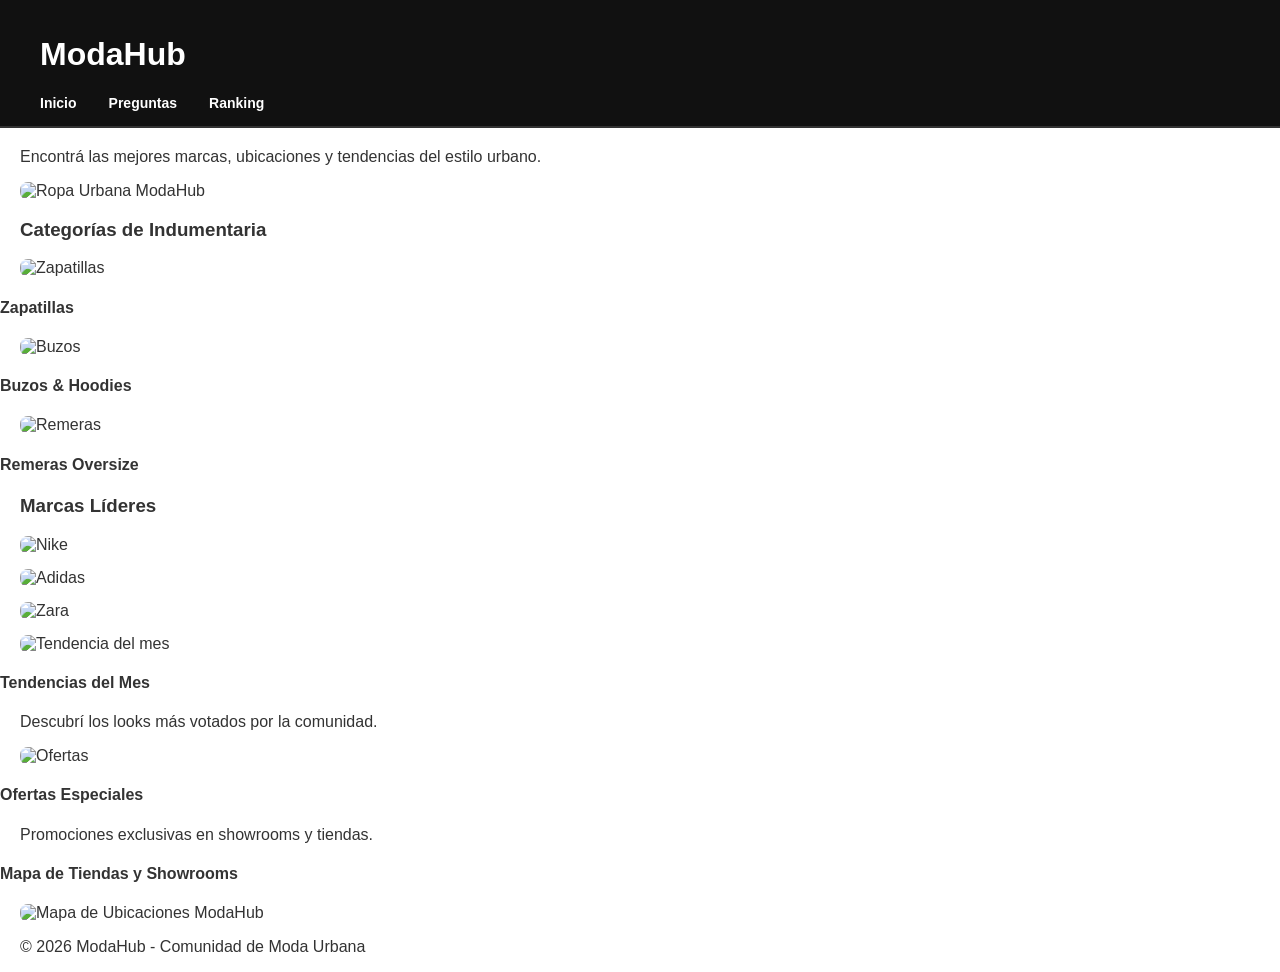
==== commit fbe04d8c: "Update index.html" ====
--- a/index.html
+++ b/index.html
@@ -3,46 +3,114 @@
 <head>
     <meta charset="UTF-8">
     <meta name="viewport" content="width=device-width, initial-scale=1.0">
-    <title>ModaHub | Comunidad de Moda Urbana, Streetwear y Zapatillas</title>
+    <title>ModaHub - Inicio</title>
     <link rel="stylesheet" href="estilos.css">
 </head>
 <body>
 
+    <!-- Header Fijo -->
     <header>
-        <h2>ModaHub</h2>
-        <nav>
-            <a href="mapa.html">Mapa</a>
-            <a href="tiendas.html">Tiendas</a>
-            <a href="curso.html">Curso</a>
-            <a href="blog.html">Blog</a>
-            <a href="cv.html">CV</a>
-            <a href="preguntas.html">Preguntas</a>
-            <a href="contacto.html">Contacto</a>
-            <a href="extras.html">Extras</a>
-            <a href="ranking.html">Ranking</a>
-            <a href="iniciosecion.html">Inicio de sesión</a>
-        </nav>
+        <div class="header-container">
+            <div class="logo-box">
+                <h1>ModaHub</h1>
+            </div>
+            <nav class="nav-menu">
+                <a href="index.html">Inicio</a>
+                <a href="preguntas.html">Preguntas</a>
+                <a href="ranking.html">Ranking</a>
+            </nav>
+        </div>
     </header>
 
-    <main style="padding: 20px; text-align: center;">
-        <h1>Bienvenidos a ModaHub - El Portal de la Moda Urbana</h1>
+    <!-- Contenido Principal -->
+    <main class="main-content">
 
-        <div style="margin: 20px 0;">
-            <img src="imagenes/ropaurbana.png" alt="Grupo de jóvenes vistiendo indumentaria moderna de estilo streetwear en la calle" style="max-width: 100%; height: auto; border-radius: 8px;">
+        <!-- Banner Principal -->
+        <div class="hero-section">
+            <div class="hero-text">
+                <h2>Guía de Streetwear y Tiendas Urbanas</h2>
+                <p>Encontrá las mejores marcas, ubicaciones y tendencias del estilo urbano.</p>
+            </div>
+            <div class="hero-image">
+                <img src="./imagenes/ropaurbana.png" alt="Ropa Urbana ModaHub">
+            </div>
         </div>
 
-        <h2>Tu espacio de referencia para el Streetwear y la Indumentaria</h2>
-        
-        <p style="max-width: 800px; margin: 0 auto 20px auto; text-align: justify; line-height: 1.6;">
-            ModaHub es una plataforma digital creada específicamente para centralizar la información más relevante del universo de la indumentaria urbana y el calzado deportivo de colección. En este portal vas a poder explorar directorios de tiendas oficiales de marcas líderes mundiales, descubrir showrooms independientes a través de nuestro localizador geográfico y acceder a análisis profundos sobre las telas y tendencias que están redefiniendo el diseño callejero actual.
-        </p>
+        <!-- Sección de Categorías y Outfits -->
+        <div class="seccion-bloque">
+            <h3>Categorías de Indumentaria</h3>
+            <div class="grid-tres-columnas">
+                <div class="card-item">
+                    <img src="./imagenes/zapatillas.png" alt="Zapatillas">
+                    <div class="card-info">
+                        <h4>Zapatillas</h4>
+                    </div>
+                </div>
+                <div class="card-item">
+                    <img src="./imagenes/buzo.png" alt="Buzos">
+                    <div class="card-info">
+                        <h4>Buzos & Hoodies</h4>
+                    </div>
+                </div>
+                <div class="card-item">
+                    <img src="./imagenes/remera.png" alt="Remeras">
+                    <div class="card-info">
+                        <h4>Remeras Oversize</h4>
+                    </div>
+                </div>
+            </div>
+        </div>
 
-        <h3>Explarás todas las herramientas que tenemos disponibles</h3>
-        
-        <p style="max-width: 800px; margin: 0 auto; text-align: justify; line-height: 1.6;">
-            Navegá de forma libre utilizando nuestro menú superior para acceder a guías de combinación de indumentaria, consultar listados detallados de preguntas frecuentes sobre el mantenimiento de tus zapatillas o interactuar con el ranking colaborativo donde la comunidad califica la calidad textil de buzos, remeras y pantalones de temporada. Mantenete atento a nuestras secciones dinámicas de blog para no perderte ningún lanzamiento exclusivo de edición limitada en el mercado local.
-        </p>
+        <!-- Marcas Destacadas -->
+        <div class="seccion-bloque">
+            <h3>Marcas Líderes</h3>
+            <div class="grid-tres-columnas">
+                <div class="card-marca">
+                    <img src="./imagenes/nike.png" alt="Nike">
+                </div>
+                <div class="card-marca">
+                    <img src="./imagenes/adidas.png" alt="Adidas">
+                </div>
+                <div class="card-marca">
+                    <img src="./imagenes/zara.png" alt="Zara">
+                </div>
+            </div>
+        </div>
+
+        <!-- Novedades y Ofertas -->
+        <div class="seccion-bloque">
+            <div class="grid-dos-columnas">
+                <div class="card-doble">
+                    <img src="./imagenes/tendencia.png" alt="Tendencia del mes">
+                    <div class="texto-box">
+                        <h4>Tendencias del Mes</h4>
+                        <p>Descubrí los looks más votados por la comunidad.</p>
+                    </div>
+                </div>
+                <div class="card-doble">
+                    <img src="./imagenes/oferta.png" alt="Ofertas">
+                    <div class="texto-box">
+                        <h4>Ofertas Especiales</h4>
+                        <p>Promociones exclusivas en showrooms y tiendas.</p>
+                    </div>
+                </div>
+            </div>
+        </div>
+
     </main>
+
+    <!-- Footer -->
+    <footer>
+        <div class="footer-container">
+            <div class="mapa-box">
+                <h4>Mapa de Tiendas y Showrooms</h4>
+                <img src="./imagenes/mapa.png" alt="Mapa de Ubicaciones ModaHub">
+            </div>
+            <div class="footer-copy">
+                <p>&copy; 2026 ModaHub - Comunidad de Moda Urbana</p>
+            </div>
+        </div>
+    </footer>
 
 </body>
 </html>
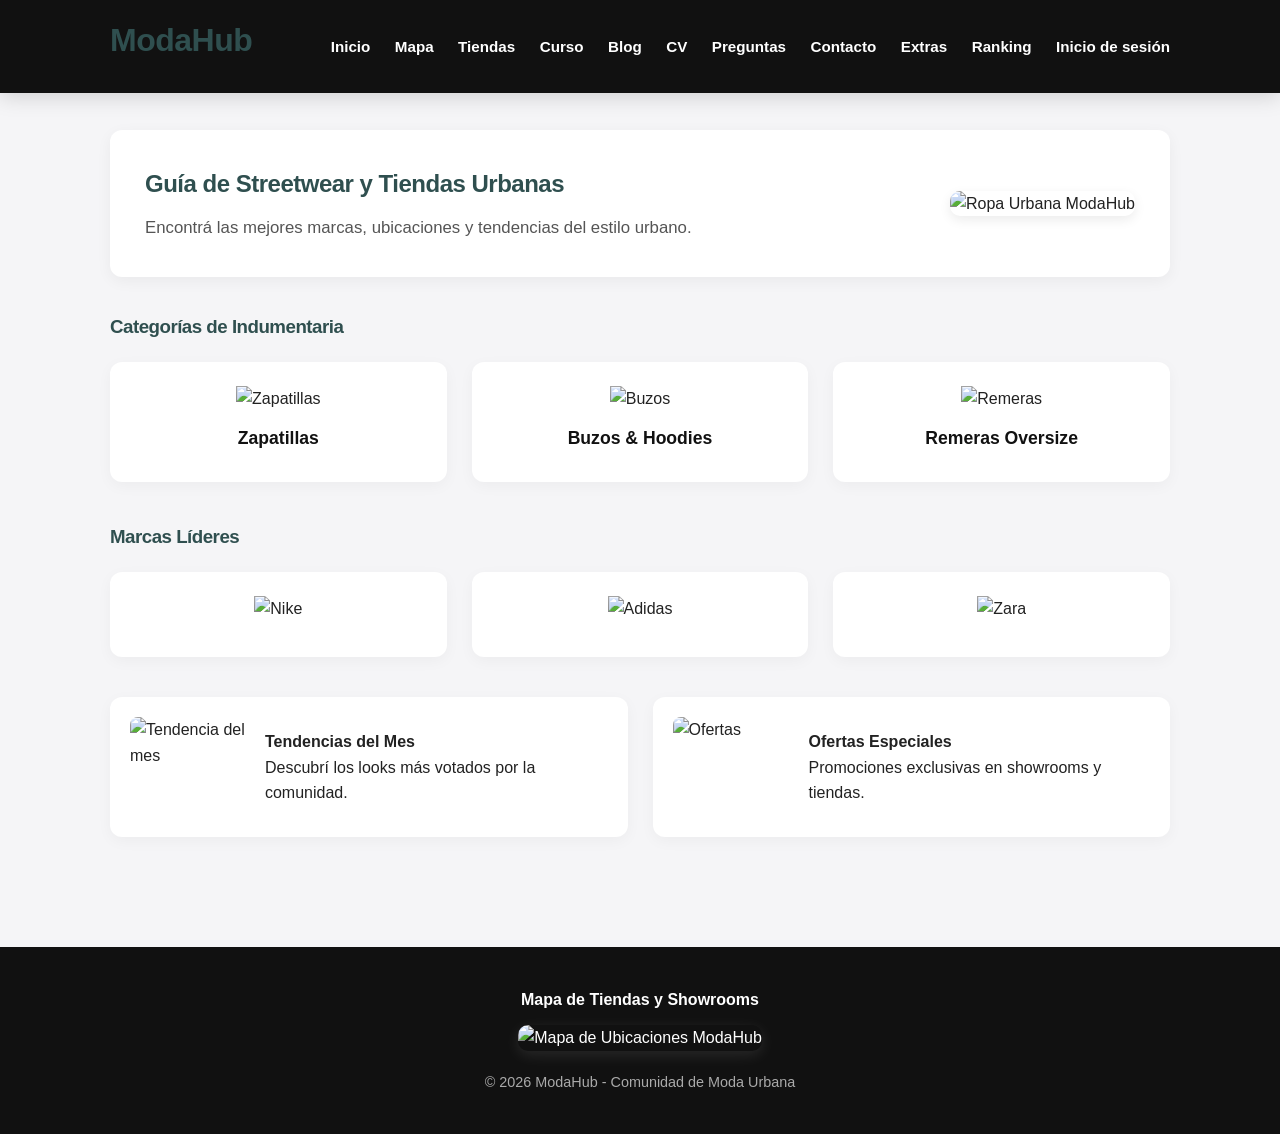
==== commit cb1bb5ab: "Update index.html" ====
--- a/index.html
+++ b/index.html
@@ -1,11 +1,13 @@
 <!DOCTYPE html>
 <html lang="es">
+
 <head>
     <meta charset="UTF-8">
     <meta name="viewport" content="width=device-width, initial-scale=1.0">
     <title>ModaHub - Inicio</title>
     <link rel="stylesheet" href="estilos.css">
 </head>
+
 <body>
 
     <!-- Header Fijo -->
@@ -13,11 +15,21 @@
         <div class="header-container">
             <div class="logo-box">
                 <h1>ModaHub</h1>
+                <p id="sesion"></p>
+                <div id="botonCerrar"></div>
             </div>
             <nav class="nav-menu">
                 <a href="index.html">Inicio</a>
+                <a href="mapa.html">Mapa</a>
+                <a href="tiendas.html">Tiendas</a>
+                <a href="curso.html">Curso</a>
+                <a href="blog.html">Blog</a>
+                <a href="cv.html">CV</a>
                 <a href="preguntas.html">Preguntas</a>
+                <a href="contacto.html">Contacto</a>
+                <a href="extras.html">Extras</a>
                 <a href="ranking.html">Ranking</a>
+                <a href="iniciosecion.html">Inicio de sesión</a>
             </nav>
         </div>
     </header>
@@ -26,7 +38,7 @@
     <main class="main-content">
 
         <!-- Banner Principal -->
-        <div class="hero-section">
+        <section class="hero-section">
             <div class="hero-text">
                 <h2>Guía de Streetwear y Tiendas Urbanas</h2>
                 <p>Encontrá las mejores marcas, ubicaciones y tendencias del estilo urbano.</p>
@@ -34,10 +46,10 @@
             <div class="hero-image">
                 <img src="./imagenes/ropaurbana.png" alt="Ropa Urbana ModaHub">
             </div>
-        </div>
+        </section>
 
         <!-- Sección de Categorías y Outfits -->
-        <div class="seccion-bloque">
+        <section class="seccion-bloque">
             <h3>Categorías de Indumentaria</h3>
             <div class="grid-tres-columnas">
                 <div class="card-item">
@@ -49,7 +61,7 @@
                 <div class="card-item">
                     <img src="./imagenes/buzo.png" alt="Buzos">
                     <div class="card-info">
-                        <h4>Buzos & Hoodies</h4>
+                        <h4>Buzos &amp; Hoodies</h4>
                     </div>
                 </div>
                 <div class="card-item">
@@ -59,10 +71,10 @@
                     </div>
                 </div>
             </div>
-        </div>
+        </section>
 
         <!-- Marcas Destacadas -->
-        <div class="seccion-bloque">
+        <section class="seccion-bloque">
             <h3>Marcas Líderes</h3>
             <div class="grid-tres-columnas">
                 <div class="card-marca">
@@ -75,10 +87,10 @@
                     <img src="./imagenes/zara.png" alt="Zara">
                 </div>
             </div>
-        </div>
+        </section>
 
         <!-- Novedades y Ofertas -->
-        <div class="seccion-bloque">
+        <section class="seccion-bloque">
             <div class="grid-dos-columnas">
                 <div class="card-doble">
                     <img src="./imagenes/tendencia.png" alt="Tendencia del mes">
@@ -95,7 +107,7 @@
                     </div>
                 </div>
             </div>
-        </div>
+        </section>
 
     </main>
 
@@ -112,6 +124,18 @@
         </div>
     </footer>
 
+    <script>
+        let usuario = localStorage.getItem("usuarioModaHub");
+        if (usuario) {
+            document.getElementById("sesion").innerHTML = "Sesión iniciada: " + usuario;
+            document.getElementById("botonCerrar").innerHTML = '<button class="btn" onclick="cerrarSesion()">Cerrar sesión</button>';
+        }
+        function cerrarSesion() {
+            localStorage.removeItem("usuarioModaHub");
+            location.reload();
+        }
+    </script>
+
 </body>
 </html>
 
--- a/estilos.css
+++ b/estilos.css
@@ -1,90 +1,322 @@
+/* Reset y bases */
+* {
+  margin: 0;
+  padding: 0;
+  box-sizing: border-box;
+}
+
 body {
-    margin: 0;
-    padding: 0;
-    padding-top: 80px; /* Evita que la barra negra tape el contenido */
-    font-family: Arial, sans-serif;
-    background-color: #ffffff;
-    color: #333333;
-}
-
+  font-family: 'Segoe UI', Arial, sans-serif;
+  
+  /* 1. FONDO -> Formato RGB */
+  background-color: rgb(245, 245, 247); 
+  
+  color: #222222;
+  line-height: 1.6;
+  padding-top: 110px; /* Evita que el header tape el contenido */
+}
+
+/* Header / Menú */
 header {
-    background-color: #111111; /* Color negro urbano */
-    color: #ffffff;
-    padding: 15px 20px;
-    position: fixed;
-    top: 0;
-    left: 0;
-    width: 100%;
-    box-sizing: border-box;
-    z-index: 1000;
-    display: flex;
-    flex-direction: column;
-    gap: 10px;
-    border-bottom: 2px solid #333333;
-}
-
-header h2 {
-    margin: 0;
-    font-size: 24px;
-    letter-spacing: 1px;
-}
-
-#sesion {
-    margin: 0;
-    font-size: 14px;
-    color: #cccccc;
-}
-
-nav {
-    display: flex;
-    flex-wrap: wrap;
-    gap: 12px;
-}
-
-nav a {
-    text-decoration: none;
-    color: #ffffff;
-    font-weight: bold;
-    font-size: 14px;
-    transition: color 0.2s;
-}
-
-nav a:hover {
-    color: #00bcd4; /* Color celeste al pasar el mouse */
-}
-
-/* Estilos generales para el contenido */
-h1, h2, h3, p {
-    padding: 0 20px;
-}
-
-img {
-    margin: 15px 20px;
-    border-radius: 8px;
-    display: block;
-}
-
-a {
-    color: #007bff;
-    margin-left: 20px;
-}
-
-hr {
-    margin: 30px 20px;
-    border: 0;
-    border-top: 1px solid #eeeeee;
-}
-
-button {
-    margin-left: 20px;
-    padding: 8px 15px;
-    background-color: #333;
-    color: white;
-    border: none;
-    border-radius: 4px;
-    cursor: pointer;
-}
-
-button:hover {
-    background-color: #555;
-}
+  position: fixed;
+  top: 0;
+  left: 0;
+  width: 100%;
+  
+  /* 2. MENÚ -> Formato HEXADECIMAL */
+  background-color: #111111; 
+  
+  color: #ffffff;
+  z-index: 1000;
+  box-shadow: 0 4px 20px rgba(0, 0, 0, 0.15);
+}
+
+.header-container {
+  max-width: 1100px;
+  margin: 0 auto;
+  display: flex;
+  justify-content: space-between;
+  align-items: center;
+  padding: 15px 20px;
+}
+
+.nav-menu a, nav a {
+  color: #ffffff;
+  text-decoration: none;
+  margin-left: 20px;
+  font-weight: 600;
+  font-size: 0.95rem;
+  transition: color 0.3s ease, border-bottom 0.3s ease;
+  padding-bottom: 4px;
+}
+
+.nav-menu a:hover, nav a:hover {
+  /* Formato HEX */
+  color: #ff4500; 
+  border-bottom: 2px solid #ff4500;
+}
+
+/* Layout General */
+.main-content {
+  max-width: 1100px;
+  margin: 0 auto;
+  padding: 20px;
+}
+
+.encabezado-pagina {
+  text-align: center;
+  margin-bottom: 30px;
+}
+
+/* 3. TÍTULOS -> Formato NOMBRE DE COLOR */
+h1, h2, h3, .encabezado-pagina h1 {
+  color: DarkSlateGray; /* Nombre de color válido en CSS */
+  font-weight: 700;
+  letter-spacing: -0.5px;
+  margin-bottom: 12px;
+}
+
+h1 {
+  font-size: 2rem;
+}
+
+h2 {
+  font-size: 1.5rem;
+}
+
+/* Hero Section */
+.hero-section {
+  display: flex;
+  align-items: center;
+  justify-content: space-between;
+  background-color: #ffffff;
+  padding: 35px;
+  border-radius: 12px;
+  margin-bottom: 35px;
+  flex-wrap: wrap;
+  gap: 25px;
+  box-shadow: 0 4px 15px rgba(0, 0, 0, 0.05);
+}
+
+.hero-text {
+  flex: 1;
+  min-width: 260px;
+}
+
+.hero-text p {
+  color: #555555;
+  font-size: 1.05rem;
+}
+
+.hero-image img {
+  max-width: 280px;
+  width: 100%;
+  height: auto;
+  border-radius: 10px;
+  box-shadow: 0 4px 12px rgba(0, 0, 0, 0.08);
+}
+
+/* 4. BOTÓN / ACCIONES -> Formato HSL */
+/* Agrega la clase .btn-accion o .btn a tus botones en el HTML */
+.btn, button, .btn-accion {
+  display: inline-block;
+  background-color: hsl(16, 100%, 50%); /* HSL (Equivalente al naranja #ff4500) */
+  color: hsl(0, 0%, 100%);               /* HSL (Blanco) */
+  padding: 12px 24px;
+  border: none;
+  border-radius: 6px;
+  text-decoration: none;
+  font-weight: bold;
+  cursor: pointer;
+  transition: all 0.3s ease;
+  box-shadow: 0 3px 10px rgba(255, 69, 0, 0.25);
+}
+
+.btn:hover, button:hover, .btn-accion:hover {
+  background-color: hsl(16, 100%, 40%); /* HSL un poco más oscuro al pasar el mouse */
+  transform: translateY(-2px);
+  box-shadow: 0 5px 15px rgba(255, 69, 0, 0.35);
+}
+
+/* Bloques y Grillas */
+.seccion-bloque {
+  margin-bottom: 40px;
+}
+
+.seccion-bloque h3,
+.ranking-wrapper h3 {
+  margin-bottom: 20px;
+}
+
+.grid-tres-columnas {
+  display: grid;
+  grid-template-columns: repeat(auto-fit, minmax(240px, 1fr));
+  gap: 25px;
+}
+
+.card-item,
+.card-marca {
+  background: #ffffff;
+  padding: 24px;
+  border-radius: 12px;
+  text-align: center;
+  box-shadow: 0 4px 15px rgba(0, 0, 0, 0.04);
+  transition: transform 0.3s ease, box-shadow 0.3s ease;
+}
+
+.card-item:hover,
+.card-marca:hover {
+  transform: translateY(-5px);
+  box-shadow: 0 8px 25px rgba(0, 0, 0, 0.08);
+}
+
+.card-item img,
+.card-marca img {
+  max-width: 150px;
+  width: 100%;
+  height: 130px;
+  object-fit: contain;
+  margin-bottom: 12px;
+}
+
+.card-info h4 {
+  color: #111111;
+  font-size: 1.1rem;
+  margin-bottom: 6px;
+}
+
+.card-info p {
+  color: #666666;
+  font-size: 0.9rem;
+}
+
+.grid-dos-columnas {
+  display: grid;
+  grid-template-columns: repeat(auto-fit, minmax(280px, 1fr));
+  gap: 25px;
+}
+
+.card-doble {
+  background: #ffffff;
+  padding: 20px;
+  border-radius: 12px;
+  display: flex;
+  align-items: center;
+  gap: 20px;
+  box-shadow: 0 4px 15px rgba(0, 0, 0, 0.04);
+  transition: transform 0.3s ease;
+}
+
+.card-doble:hover {
+  transform: translateY(-4px);
+}
+
+.card-doble img {
+  width: 120px;
+  height: 100px;
+  object-fit: cover;
+  border-radius: 8px;
+}
+
+/* Preguntas Frecuentes */
+.faq-wrapper {
+  display: flex;
+  flex-direction: column;
+  gap: 20px;
+  margin-bottom: 40px;
+}
+
+.pregunta-box {
+  background: #ffffff;
+  padding: 24px;
+  border-radius: 10px;
+  border-left: 5px solid #111111;
+  box-shadow: 0 4px 12px rgba(0, 0, 0, 0.04);
+}
+
+.banner-infobox {
+  display: flex;
+  align-items: center;
+  justify-content: space-between;
+  background: #ffffff;
+  padding: 25px;
+  border-radius: 12px;
+  flex-wrap: wrap;
+  gap: 20px;
+  box-shadow: 0 4px 15px rgba(0, 0, 0, 0.04);
+}
+
+.info-img img {
+  max-width: 140px;
+  height: auto;
+  border-radius: 8px;
+}
+
+/* Ranking */
+.ranking-wrapper {
+  margin-bottom: 40px;
+}
+
+.lista-ranking {
+  display: flex;
+  flex-direction: column;
+  gap: 15px;
+}
+
+.item-ranking {
+  display: flex;
+  align-items: center;
+  gap: 20px;
+  background: #ffffff;
+  padding: 18px 24px;
+  border-radius: 10px;
+  box-shadow: 0 3px 10px rgba(0, 0, 0, 0.04);
+  transition: transform 0.2s ease;
+}
+
+.item-ranking:hover {
+  transform: translateX(5px);
+}
+
+.puesto-numero {
+  font-size: 24px;
+  font-weight: 800;
+  color: hsl(16, 100%, 50%); /* HSL */
+}
+
+.item-img img {
+  width: 65px;
+  height: 65px;
+  object-fit: contain;
+}
+
+/* Footer */
+footer {
+  background-color: #111111;
+  color: #ffffff;
+  padding: 40px 20px;
+  margin-top: 50px;
+}
+
+.footer-container {
+  max-width: 1100px;
+  margin: 0 auto;
+  text-align: center;
+  display: flex;
+  flex-direction: column;
+  align-items: center;
+  gap: 20px;
+}
+
+.mapa-box img {
+  max-width: 320px;
+  width: 100%;
+  border-radius: 10px;
+  margin-top: 12px;
+  box-shadow: 0 4px 15px rgba(255, 255, 255, 0.1);
+}
+
+.footer-copy p {
+  color: #aaaaaa;
+  font-size: 0.9rem;
+}
